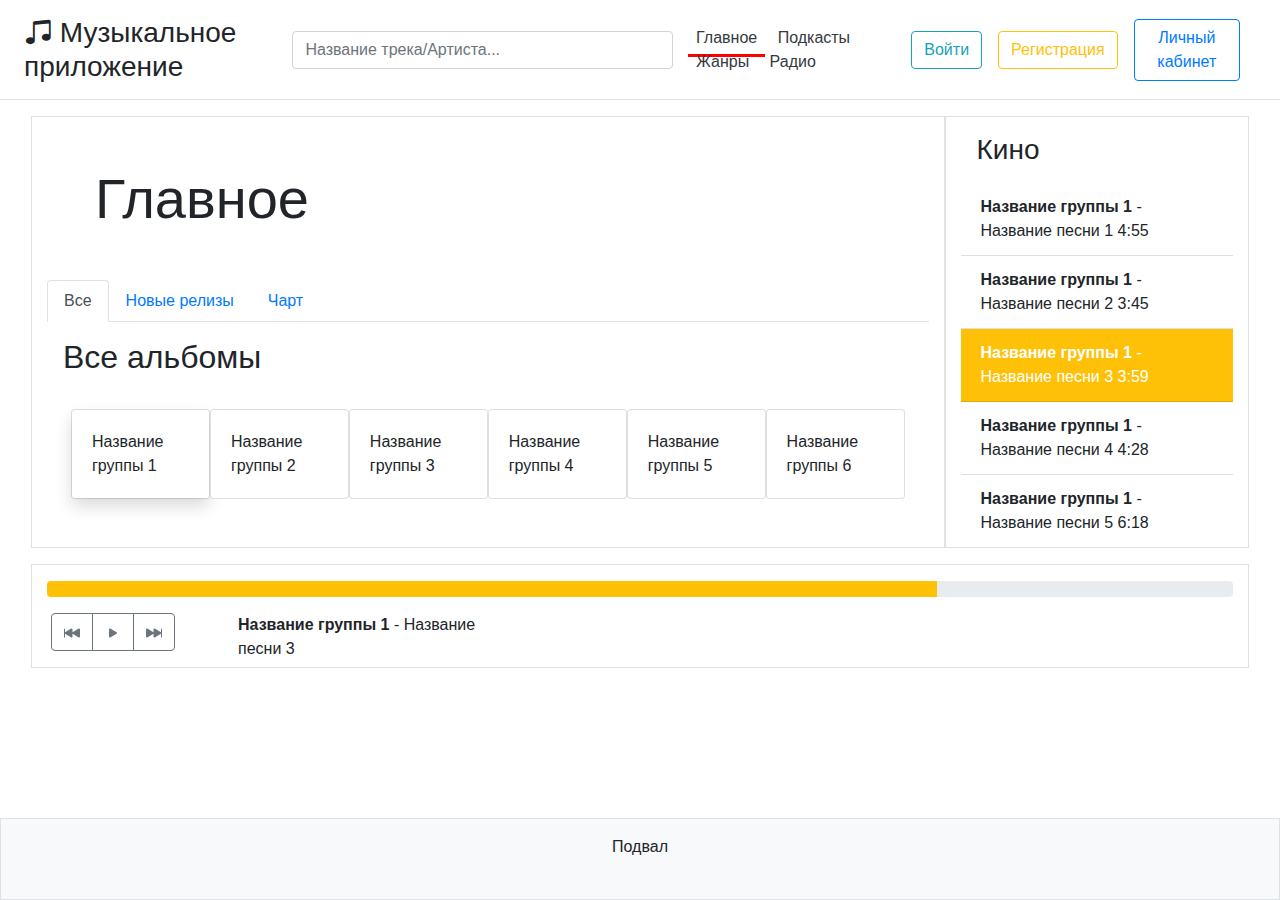
==== index.html @ 808427a6 "Инициализиация" ====
<!DOCTYPE html>
<html lang="en">
<head>
    <meta charset="UTF-8">
    <title>Музыкальное приложение - Главная</title>
    <link href="css/bootstrap.min.css" rel="stylesheet">
    <link rel="stylesheet" href="https://cdn.jsdelivr.net/npm/bootstrap-icons@1.4.1/font/bootstrap-icons.css">
    <link href="css/theme.css" rel="stylesheet">
</head>
<body>
<div class="d-flex flex-column flex-md-row align-items-center p-3 px-md-4 mb-3 bg-white border-bottom">
    <h3 class="my-0 mr-md-auto font-weight-normal"><i class="bi bi-music-note-beamed"></i> Музыкальное приложение</h3>
    <form class="col-4 mb-3 mb-lg-0">
        <input type="search" class="form-control form-control-dark" placeholder="Название трека/Артиста...">
    </form>
    <nav class="my-2 my-md-0 mr-md-3">
        <a class="p-2 text-dark here" href="#">Главное</a>
        <a class="p-2 text-dark" href="#">Подкасты</a>
        <a class="p-2 text-dark" href="#">Жанры</a>
        <a class="p-2 text-dark" href="#">Радио</a>
    </nav>
    <a class="btn btn-outline-info mr-3" href="signin.html">Войти</a>
    <a class="btn btn-outline-warning mr-3" href="signup.html">Регистрация</a>
    <a class="btn btn-outline-primary mr-3" href="lk.html">Личный кабинет</a>
</div>
<main class="container-fluid pb-3">
    <div class="row m-3">
        <div class="border rounded-3 col-9">
            <h1 class="display-4 m-5">Главное</h1>

            <ul class="nav nav-tabs" id="myTab" role="tablist">
                <li class="nav-item" role="presentation">
                    <a class="nav-link active" id="all-tab" data-toggle="tab" href="#all" role="tab" aria-controls="all" aria-selected="true">Все</a>
                </li>
                <li class="nav-item" role="presentation">
                    <a class="nav-link" id="new_release-tab" data-toggle="tab" href="#new_release" role="tab" aria-controls="new_release" aria-selected="false">Новые релизы</a>
                </li>
                <li class="nav-item" role="presentation">
                    <a class="nav-link" id="chart-tab" data-toggle="tab" href="#chart" role="tab" aria-controls="chart" aria-selected="false">Чарт</a>
                </li>
            </ul>
            <div class="tab-content" id="myTabContent">
                <div class="tab-pane fade show active" id="all" role="tabpanel" aria-labelledby="all-tab">
                    <h2 class="m-3">Все альбомы</h2>
                    <div class="d-flex flex-column flex-md-row align-items-center p-3 px-md-4 mb-3">
                        <div class="card mr-md-auto">
                            <div class="card-body shadow">
                                Название группы 1
                            </div>
                        </div>
                        <div class="card mr-md-auto">
                            <div class="card-body">
                                Название группы 2
                            </div>
                        </div>
                        <div class="card mr-md-auto">
                            <div class="card-body">
                                Название группы 3
                            </div>
                        </div>
                        <div class="card mr-md-auto">
                            <div class="card-body">
                                Название группы 4
                            </div>
                        </div>
                        <div class="card mr-md-auto">
                            <div class="card-body">
                                Название группы 5
                            </div>
                        </div>
                        <div class="card mr-md-auto">
                            <div class="card-body">
                                Название группы 6
                            </div>
                        </div>
                    </div>
                </div>
                <div class="tab-pane fade" id="new_release" role="tabpanel" aria-labelledby="new_release-tab">
                    <h2 class="m-3">Новые релизы</h2>
                </div>
                <div class="tab-pane fade" id="chart" role="tabpanel" aria-labelledby="chart-tab">
                    <h2 class="m-3">Чарт</h2>
                </div>
            </div>
        </div>
        <div class="border rounded-3 col-3">
            <h3 class="m-3">Кино</h3>
            <ul class="list-group list-group-flush">
                <li class="list-group-item"><b>Название группы 1</b> - Название песни 1 4:55</li>
                <li class="list-group-item"><b>Название группы 1</b> - Название песни 2 3:45</li>
                <li class="list-group-item bg-warning text-white"><b>Название группы 1</b> - Название песни 3 3:59</li>
                <li class="list-group-item"><b>Название группы 1</b> - Название песни 4 4:28</li>
                <li class="list-group-item"><b>Название группы 1</b> - Название песни 5 6:18</li>
            </ul>
        </div>
    </div>
    <div class="row m-3">
        <div class="border rounded-3 col-12 player">
            <div class="progress mt-3">
                <div class="progress-bar bg-warning" role="progressbar" style="width: 75%" aria-valuenow="75" aria-valuemin="0" aria-valuemax="100"></div>
            </div>

            <div class="row ml-1">
                <div class="btn-group mb-3 mt-3">
                    <button type="button" class="btn btn-outline-secondary">
                        <svg xmlns="http://www.w3.org/2000/svg" width="16" height="16" fill="currentColor" class="bi bi-skip-backward-fill" viewBox="0 0 16 16">
                            <path d="M.5 3.5A.5.5 0 0 0 0 4v8a.5.5 0 0 0 1 0V8.753l6.267 3.636c.54.313 1.233-.066 1.233-.697v-2.94l6.267 3.636c.54.314 1.233-.065 1.233-.696V4.308c0-.63-.693-1.01-1.233-.696L8.5 7.248v-2.94c0-.63-.692-1.01-1.233-.696L1 7.248V4a.5.5 0 0 0-.5-.5z"/>
                        </svg>
                    </button>
                    <button type="button" class="btn btn-outline-secondary">
                        <svg xmlns="http://www.w3.org/2000/svg" width="16" height="16" fill="currentColor" class="bi bi-play-fill" viewBox="0 0 16 16">
                            <path d="m11.596 8.697-6.363 3.692c-.54.313-1.233-.066-1.233-.697V4.308c0-.63.692-1.01 1.233-.696l6.363 3.692a.802.802 0 0 1 0 1.393z"></path>
                        </svg>
                    </button>
                    <button type="button" class="btn btn-outline-secondary">
                        <svg xmlns="http://www.w3.org/2000/svg" width="16" height="16" fill="currentColor" class="bi bi-skip-forward-fill" viewBox="0 0 16 16">
                            <path d="M15.5 3.5a.5.5 0 0 1 .5.5v8a.5.5 0 0 1-1 0V8.753l-6.267 3.636c-.54.313-1.233-.066-1.233-.697v-2.94l-6.267 3.636C.693 12.703 0 12.324 0 11.693V4.308c0-.63.693-1.01 1.233-.696L7.5 7.248v-2.94c0-.63.693-1.01 1.233-.696L15 7.248V4a.5.5 0 0 1 .5-.5z"/>
                        </svg>
                    </button>
                </div>
                <div class="col-3 mt-3 ml-5">
                    <span><strong>Название группы 1</strong> - </span>
                    <span>Название песни 3</span>
                </div>
            </div>

        </div>
    </div>
</main>
<footer class="fixed-bottom bg-light">
    <div class="container-fluid">
        <div class="row">
            <div class="col-12 border">
                <div class="m-3 text-center">Подвал</div>
                <br>
            </div>
        </div>
    </div>
</footer>
<script src="https://code.jquery.com/jquery-3.5.1.slim.min.js" integrity="sha384-DfXdz2htPH0lsSSs5nCTpuj/zy4C+OGpamoFVy38MVBnE+IbbVYUew+OrCXaRkfj" crossorigin="anonymous"></script>
<script src="js/bootstrap.bundle.js"></script>
</body>
</html>
---- css/theme.css ----
.here {
    border-bottom: 3px solid red;
}
.selected-album {
    box-shadow: #0b2e13 10px  ;
}
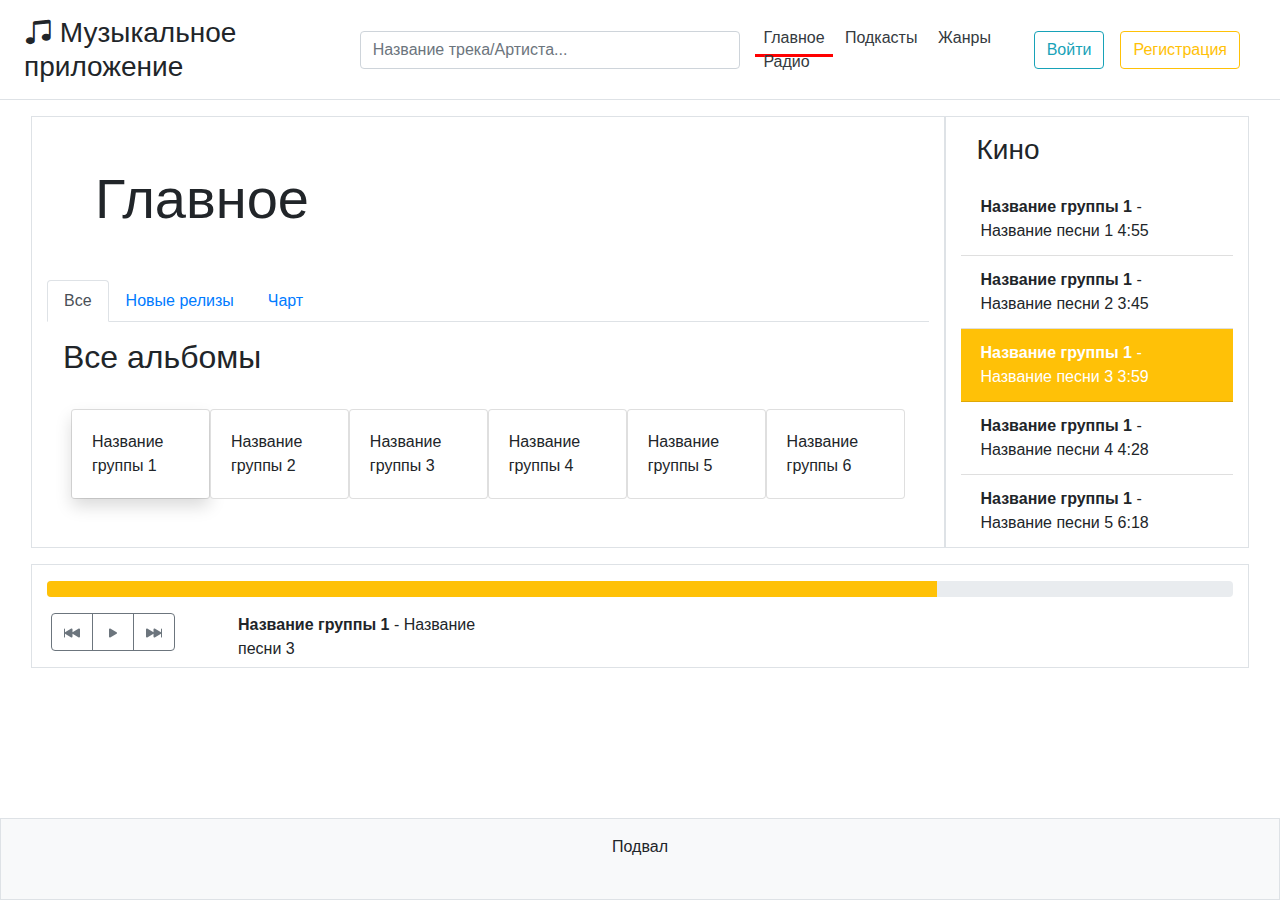
==== commit 63b3f760: "- Доработаны все страницы и сделано базовое поведение форм регистрации, входа и личного кабинета, ос" ====
--- a/index.html
+++ b/index.html
@@ -14,19 +14,21 @@
         <input type="search" class="form-control form-control-dark" placeholder="Название трека/Артиста...">
     </form>
     <nav class="my-2 my-md-0 mr-md-3">
-        <a class="p-2 text-dark here" href="#">Главное</a>
+        <a class="p-2 text-dark here" href="index.html">Главное</a>
         <a class="p-2 text-dark" href="#">Подкасты</a>
         <a class="p-2 text-dark" href="#">Жанры</a>
         <a class="p-2 text-dark" href="#">Радио</a>
     </nav>
-    <a class="btn btn-outline-info mr-3" href="signin.html">Войти</a>
-    <a class="btn btn-outline-warning mr-3" href="signup.html">Регистрация</a>
-    <a class="btn btn-outline-primary mr-3" href="lk.html">Личный кабинет</a>
+    <a class="btn btn-outline-info mr-3" href="signin.html" id="signinBtn">Войти</a>
+    <a class="btn btn-outline-warning mr-3" href="signup.html" id="signupBtn">Регистрация</a>
+    <a class="btn btn-outline-primary mr-3" href="lk.html" id="lkBtn" style="display: none">Личный кабинет</a>
+    <a class="btn btn-outline-danger mr-3" onclick="logOut()" id="logoutBtn" style="display: none">Выйти</a>
 </div>
 <main class="container-fluid pb-3">
     <div class="row m-3">
         <div class="border rounded-3 col-9">
             <h1 class="display-4 m-5">Главное</h1>
+            <h2 id="welcomeHeading" style="display: none">Добро пожаловать, <span id="welcomeName"></span>!</h2>
 
             <ul class="nav nav-tabs" id="myTab" role="tablist">
                 <li class="nav-item" role="presentation">
@@ -139,5 +141,21 @@
 </footer>
 <script src="https://code.jquery.com/jquery-3.5.1.slim.min.js" integrity="sha384-DfXdz2htPH0lsSSs5nCTpuj/zy4C+OGpamoFVy38MVBnE+IbbVYUew+OrCXaRkfj" crossorigin="anonymous"></script>
 <script src="js/bootstrap.bundle.js"></script>
+<script>
+    window.onload = () => {
+        if (localStorage.getItem('login')) {
+            document.getElementById('signinBtn').setAttribute('style','display: none')
+            document.getElementById('signupBtn').setAttribute('style','display: none')
+            document.getElementById('lkBtn').setAttribute('style','display: block')
+            document.getElementById('logoutBtn').setAttribute('style','display: block')
+            document.getElementById('welcomeHeading').setAttribute('style','display: block')
+            document.getElementById('welcomeName').innerHTML = localStorage.getItem('firstname')
+        }
+    }
+    function logOut() {
+        localStorage.clear()
+        location.reload()
+    }
+</script>
 </body>
 </html>